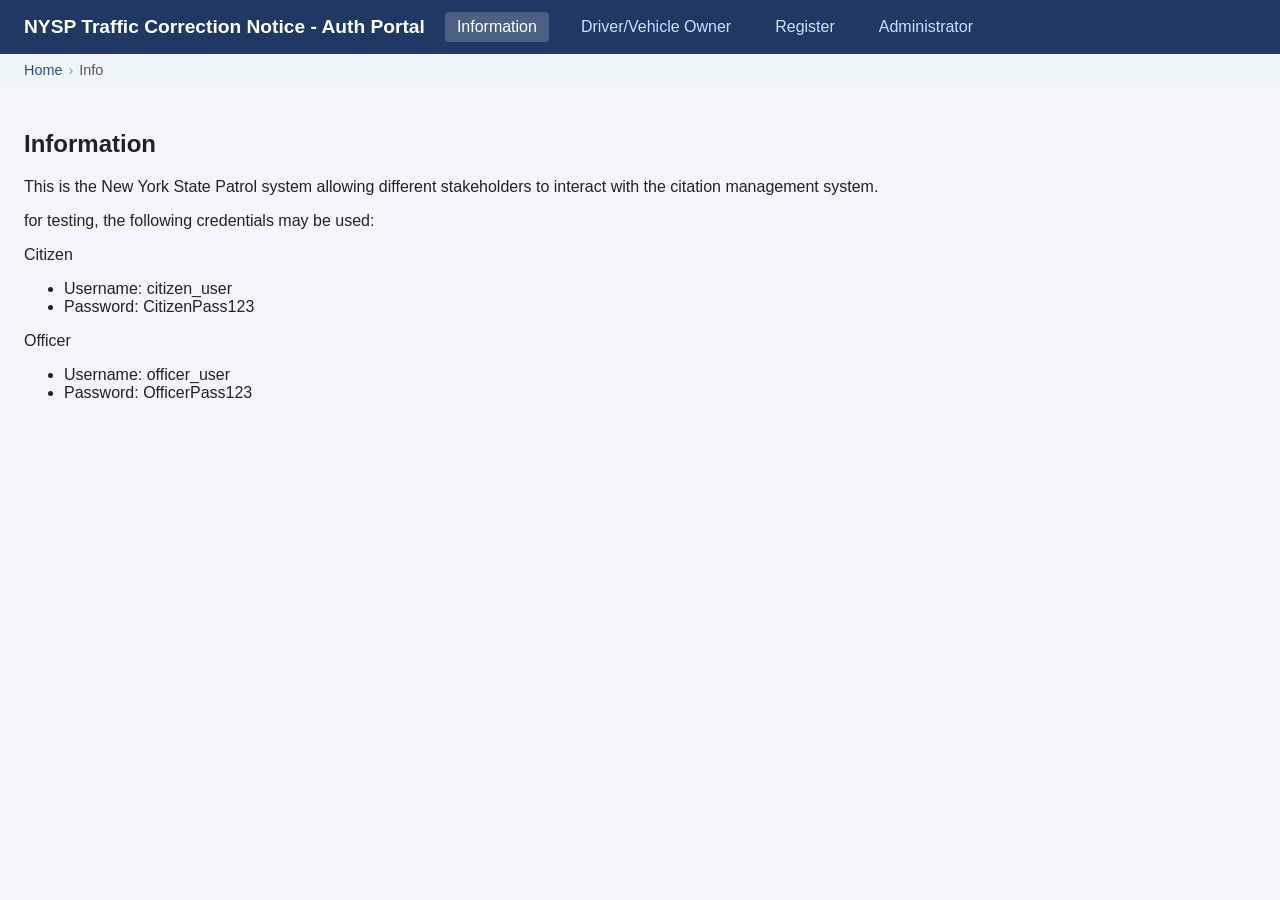
==== Frontend 4/index.html @ 7a3ef4a1 "Add files via upload" ====
<!DOCTYPE html>
<html lang="en">
<head>
    <meta charset="UTF-8">
    <meta name="viewport" content="width=device-width, initial-scale=1.0">
    <title>NYSP Traffic Correction Notice Portal</title>
    <link rel="stylesheet" href="css/style.css">
</head>
<body>

    <!--  landing page Navigation bar -->
    <nav id="main-nav" class="nav-bar"> <!-- style="display:none;" -->
        <span class="brand">NYSP Traffic Correction Notice - Auth Portal</span>
        <a href="#info" class="nav-link" data-view="info">Information</a>
        <a href="#user-login" class="nav-link" data-view="user-login">Driver/Vehicle Owner</a>
        <a href="#register" class="nav-link" data-view="register">Register</a>
        <a href="#admin-login" class="nav-link" data-view="admin-login">Administrator</a>
    </nav>
    <!-- Driver/Vehicle Owner page Navigation bar -->
    <nav id="user-nav" class="nav-bar" style="display:none;">
        <span class="brand">NYSP Traffic Correction Notice - Driver/Vehicle Owner</span>
        <a href="#user-dashboard" class="nav-link" data-view="user-dash">Citation Dashboard</a>
        <a href="#user-profile" class="nav-link" data-view="user-profile">User Profile Management</a>
        <!-- <a href="#user-logout" class="nav-link" data-view="user-logout">Logout</a> -->
        <a id="user-logout-btn" class="nav-link">Logout</a>
    </nav>
    <!-- Administrator page Navigation bar -->
    <nav id="admin-nav" class="nav-bar" style="display:none;">
        <span class="brand">NYSP Traffic Correction Notice - Administrator</span>
        <a href="#admin-dashboard" class="nav-link" data-view="admin-dash">Dashboard with System Overview</a>
        <a href="#admin-management" class="nav-link" data-view="admin-management">Citation Management Functions</a>
        <!-- <a href="#admin-logout" class="nav-link" data-view="admin-logout">Logout</a> -->
        <a id="admin-logout-btn" class="nav-link">Logout</a>
    </nav>

    <!-- Breadcrumb -->
    <div id="breadcrumb"></div>

    <!-- Toast notification area -->
    <div id="toast"></div>

    <div id="loading-overlay" style="display:none;">
        <div id="spinner">Loading...</div>
    </div>

    <!-- Views (only one visible at a time) -->
    <main>
        <!-- landing page views -->
        <section id="view-info" class="view">
            <h2>Information</h2>
            <p>This is the New York State Patrol system allowing different stakeholders to interact with the citation management system.</p>
            <p>for testing, the following credentials may be used:</p>
           <p>Citizen</p>
            <ul>
                <li>Username: citizen_user</li>
                    <li>Password: CitizenPass123</li>
            </ul>

            <p>Officer</p>
            <ul>
                <li>Username: officer_user</li>
                <li>Password: OfficerPass123</li>
            </ul>
        </section>

        <section id="view-user-login" class="view">
            <h2>Driver/Vehicle Owner Login</h2>
            <p>Sign in to view your reading list and account details.</p>
            <div style="max-width:360px;">
                <label>Username<br>
                    <input
                        type="text"
                        id="login-username"
                        style="width:100%;padding:8px;margin:6px 0 12px;"
                    >
                </label>
                <label>Password<br>
                    <input
                        type="password"
                        id="login-password"
                        style="width:100%;padding:8px;margin:6px 0 12px;"
                    >
                </label>
                <button
                    id="user-login-btn"
                    style="background:#1F3864;color:#fff;border:none;padding:10px 24px;border-radius:4px;cursor:pointer;width:100%;"
                >
                    Sign In
                </button>
                <p id="login-error" class="error" style="margin-top:8px;"></p>
            </div>
        </section>


        <section id="view-register" class="view">
            <h2>Register Driver Account</h2>

            <div style="max-width:360px;">

                <label>Username<br>
                    <input type="text" id="register-username" style="width:100%;padding:8px;margin:6px 0 12px;">
                    <p class="field-error error" id="register-username-error"></p>
                </label>

                <label>Password<br>
                    <input type="password" id="register-password" style="width:100%;padding:8px;margin:6px 0 12px;">
                    <p class="field-error error" id="register-password-error"></p>
                </label>

                <label>Confirm Password<br>
                    <input type="password" id="register-confirm-password" style="width:100%;padding:8px;margin:6px 0 12px;">
                    <p class="field-error error" id="register-confirm-password-error"></p>
                </label>

                <label>Full Name<br>
                    <input type="text" id="register-fullname" style="width:100%;padding:8px;margin:6px 0 12px;">
                    <p class="field-error error" id="register-fullname-error"></p>
                </label>

                <label>Date of Birth<br>
                    <input type="date" id="register-dob" style="width:100%;padding:8px;margin:6px 0 12px;">
                    <p class="field-error error" id="register-dob-error"></p>
                </label>

                <label>Email<br>
                    <input type="email" id="register-email" style="width:100%;padding:8px;margin:6px 0 12px;">
                    <p class="field-error error" id="register-email-error"></p>
                </label>

                <label>Phone Number<br>
                    <input type="text" id="register-phone" style="width:100%;padding:8px;margin:6px 0 12px;">
                    <p class="field-error error" id="register-phone-error"></p>
                </label>

                <label>Drivers Licence Number<br>
                    <input type="text" id="register-licence" style="width:100%;padding:8px;margin:6px 0 12px;">
                    <p class="field-error error" id="register-licence-error"></p>
                </label>

                <label>Vehicle Registration<br>
                    <input type="text" id="register-vehicle" style="width:100%;padding:8px;margin:6px 0 12px;">
                    <p class="field-error error" id="register-vehicle-error"></p>
                </label>

                <button id="register-btn"
                    style="background:#1F3864;color:#fff;border:none;padding:10px 24px;border-radius:4px;cursor:pointer;width:100%;">
                    Register
                </button>

            </div>
        </section>

    </div>
</section>

        <section id="view-admin-login" class="view">
            <h2>Administrator Login</h2>
            <p>Sign in to view your reading list and account details.</p>
            <div style="max-width:360px;">
                <label>Username<br>
                    <input
                        type="text"
                        id="login-username"
                        style="width:100%;padding:8px;margin:6px 0 12px;"
                    >
                </label>
                <label>Password<br>
                    <input
                        type="password"
                        id="login-password"
                        style="width:100%;padding:8px;margin:6px 0 12px;"
                    >
                </label>
                <button
                    id="admin-login-btn"
                    style="background:#1F3864;color:#fff;border:none;padding:10px 24px;border-radius:4px;cursor:pointer;width:100%;"
                >
                    Sign In
                </button>
                <p id="login-error" class="error" style="margin-top:8px;"></p>
            </div>
        </section>

        <!-- Driver/Vehicle Owner interface views -->
        <section id="view-user-dashboard" class="view">
            <h2>Driver/Vehicle Owner dashboard</h2>
            <p>view-user-dashboard</p>
            <h2>All Books</h2>
            <div id="list-controls">
                <input
                    type="text"
                    id="search-input"
                    placeholder="Search by title or author..."
                    style="padding:8px; width:300px; border:1px solid #ccc; border-radius:4px; font-size:1rem;"
                >
                <button id="refresh-btn" onclick="state.books = []; loadBookList()">
                    &#8635; Refresh
                </button>
            </div>
        </section>
        <section id="view-user-profile" class="view">
            <h2>Driver/Vehicle Owner Profile</h2>
            <p>view-user-profile</p>
        </section>
        <section id="view-user-logout" class="view">
            <h2>Driver/Vehicle Owner logout</h2>
            <p>view-user-logout</p>
        </section>

        <!-- Administrator interface views -->
        <section id="view-admin-dashboard" class="view">
            <h2>System Overview</h2>

            <div id="total-citations"></div>

            <h3>Violations Breakdown</h3>
            <div id="violation-chart"></div>

            <h3>District Breakdown</h3>
            <div id="district-chart"></div>
            <p>view-admin-dashboard</p>
        </section>
        <section id="view-admin-management" class="view">
            <h2>Administrator management</h2>
            <p>view-admin-management</p>
        </section>
        <section id="view-admin-logout" class="view">
            <h2>Administrator logout</h2>
            <p>view-admin-logout</p>
        </section>

        <!-- shared logout button -->
        <section id="view-logout" class="view">
            <h2>logout button</h2>
            <p>view-logout</p>
            <button onclick="navigateTo('view-info')">to administrator login</button>
        </section>

<!-- !------------------------------------------------------------------------------------------------------------>
<!-- !------------------------------------------------------------------------------------------------------------>
<!-- !------------------------------------------------------------------------------------------------------------>

        <section id="view-list" class="view">
            <h2>All Books</h2>
            <div id="list-controls">
                <input
                    type="text"
                    id="search-input"
                    placeholder="Search by title or author..."
                    style="padding:8px; width:300px; border:1px solid #ccc; border-radius:4px; font-size:1rem;"
                >
                <button id="refresh-btn" onclick="state.books = []; loadBookList()">
                    &#8635; Refresh
                </button>
            </div>
            <div id="book-list"></div>
        </section>
<!--
        <section id="view-detail" class="view">
            <button id="back-btn">&larr; Back to list</button>
            <div id="book-detail"></div>
        </section>

        <section id="view-my-books" class="view">
            <h2>My Books</h2>
            <p id="my-books-subtitle"></p>
            <button id="go-add-book" onclick="navigateTo('add-book')">Add Book</button>
            <div id="my-books-list"></div>
        </section>

        <section id="view-dashboard" class="view">
            <h2>My Account Summary</h2>
            <p id="dashboard-welcome"></p>
            <div id="dashboard-stats" style="display:flex;gap:16px;flex-wrap:wrap;margin:16px 0;"></div>
            <div id="dashboard-actions" style="margin-top:16px;">
                <button onclick="navigateTo('my-books')">My Books</button>
                <button onclick="navigateTo('add-book')" style="margin-left:8px;">
                    + Add a Book
                </button>
            </div>
        </section>

        <section id="view-add-book" class="view">
            <button onclick="navigateTo('my-books')">&larr; Back to My Books</button>
            <h2>Add a Book to My List</h2>
            <form id="add-book-form" style="max-width:480px;display:flex;flex-direction:column;gap:12px;">
                <label>Book ID (from the books list)
                    <input
                        type="number"
                        name="book_id"
                        required
                        style="width:100%;padding:8px;margin-top:4px;"
                    >
                </label>
                <label>Reading Status
                    <select name="status" style="width:100%;padding:8px;margin-top:4px;">
                        <option value="to-read">To Read</option>
                        <option value="reading">Currently Reading</option>
                        <option value="completed">Completed</option>
                    </select>
                </label>
                <label>Notes (optional)
                    <textarea
                        name="notes"
                        rows="3"
                        style="width:100%;padding:8px;margin-top:4px;"
                    ></textarea>
                </label>
                <p id="add-book-error" class="error"></p>
                <button
                    type="button"
                    id="submit-add-book"
                    style="background:#1F3864;color:#fff;border:none;padding:10px;border-radius:4px;cursor:pointer;"
                >
                    Add to My List
                </button>
            </form>
        </section>


    
            -->
    </main>
    <script src="js/app.js"></script>
</body>
</html>
---- Frontend 4/css/style.css ----
/* ── Base ── */
body {
    font-family: 'Segoe UI', Arial, sans-serif;
    margin: 0;
    background: #f4f6f9;
    color: #222;
}

/* ── Navigation ── */
.nav-bar {
    background: #1F3864;
    padding: 12px 24px;
    display: flex;
    align-items: center;
    gap: 20px;
}
.brand {color: #fff; font-weight: bold; font-size: 1.2rem;}
.nav-link {
    color: #cce0ff;
    text-decoration: none;
    padding: 6px 12px;
    border-radius: 4px;
}
.nav-link:hover, .nav-link.active {
    background: rgba(255,255,255,0.2);
    color: #fff;
}

#breadcrumb {
    padding: 8px 24px;
    background: #eef6fa;
    font-size: 0.9rem;
    color: #555;
}

#breadcrumb a {color: #2E4A8B; text-decoration: none;}
#breadcrumb a:hover {text-decoration: underline;}
#breadcrumb .crumb-sep {margin: 0 6px; color: #999;}

/* ── Views ── */
.view {display: none; padding: 24px;} /* hidden by default */
.view.active {display: block;} /* shown when active */

/* ── Book cards ── */
.book-card {
    background: #fff;
    border: 1px solid #dce3f0;
    border-radius: 8px;
    padding: 16px;
    margin-bottom: 12px;
    cursor: pointer;
    transition: box-shadow 0.2s;
}
.book-card:hover {box-shadow: 0 4px 12px rgba(0,0,0,0.12);}

/* ── Loading / Error ── */
.loading {color: #666; font-style: italic;}
.error {color: #c0392b; font-weight: bold;}

/* ── Toast ── */
#toast {
    position: fixed;
    bottom: 24px;
    right: 24px;
    background: #1F3864;
    color: #fff;
    padding: 12px 20px;
    border-radius: 6px;
    font-size: 0.9rem;
    opacity: 0;
    transition: opacity 0.3s;
    pointer-events: none;
}
#toast.show {opacity: 1;}

#loading-overlay {
    position: fixed;
    inset: 0;
    background: rgba(255,255,255,0.7);
    display: flex;
    align-items: center;
    justify-content: center;
    z-index: 999;
}

#spinner {
    padding: 20px 40px;
    background: #1F3864;
    color: #fff;
    border-radius: 8px;
    font-size: 1.1rem;
    letter-spacing: 1px;
}

.tab-bar {display: flex; gap: 4px; margin-bottom: 16px;}
.tab-btn {
    padding: 8px 20px;
    border: none;
    cursor: pointer;
    background: #dce3f0;
    border-radius: 4px 4px 0 0;
}
.tab-btn.active { background: #1F3864; color: #fff; }
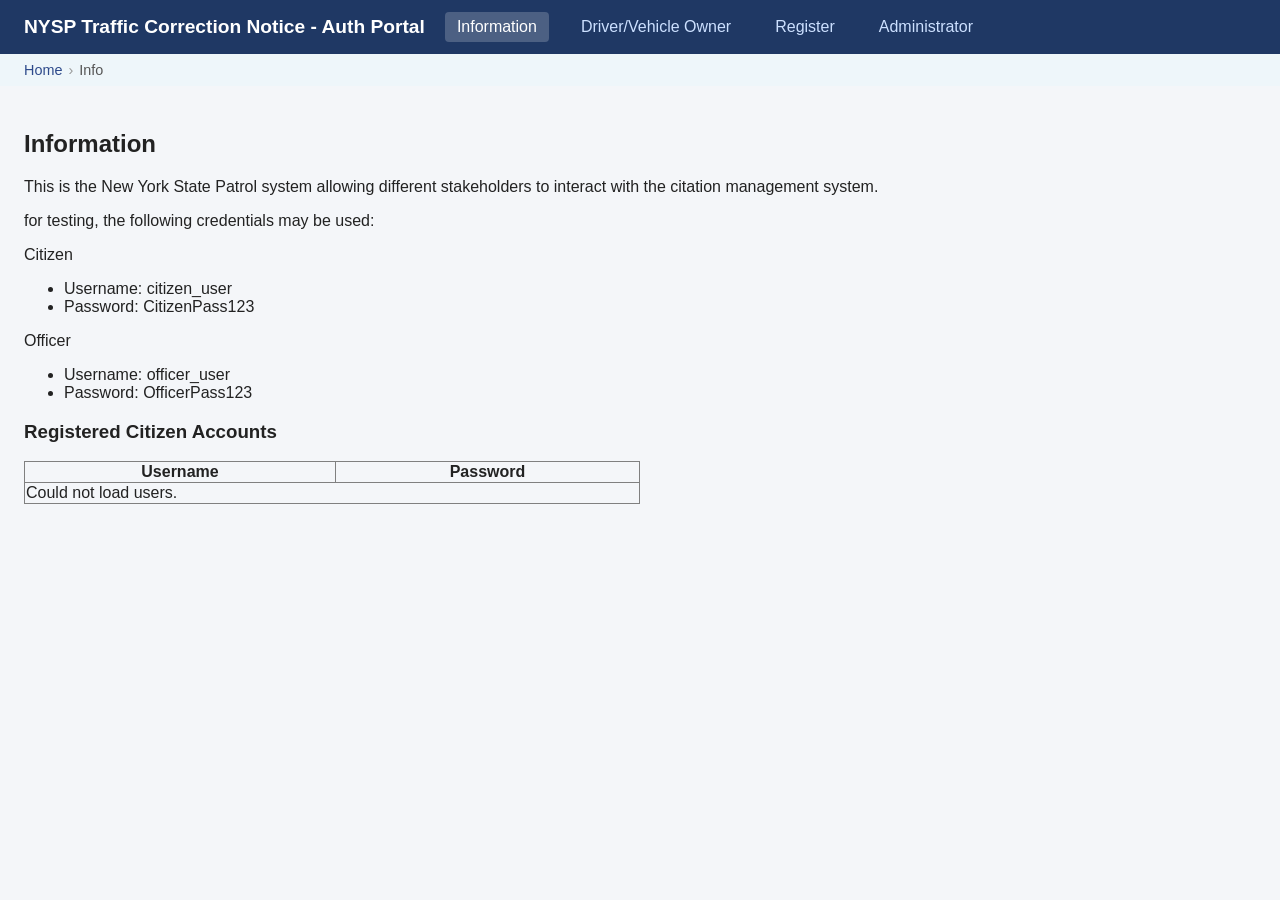
==== commit 7477bda2: "added to project layout, 1.2.2 b and c completed" ====
--- a/Frontend 4/index.html
+++ b/Frontend 4/index.html
@@ -61,6 +61,23 @@
                 <li>Username: officer_user</li>
                 <li>Password: OfficerPass123</li>
             </ul>
+
+            <h3>Registered Citizen Accounts</h3>
+
+            <table border="1" style="width:50%; border-collapse:collapse;">
+                <thead>
+                    <tr>
+                        <th>Username</th>
+                        <th>Password</th>
+                    </tr>
+                </thead>
+
+                <tbody id="users-table-body">
+                    <tr>
+                        <td colspan="2">Loading users...</td>
+                    </tr>
+                </tbody>
+            </table>
         </section>
 
         <section id="view-user-login" class="view">
@@ -209,21 +226,151 @@
 
         <!-- Administrator interface views -->
         <section id="view-admin-dashboard" class="view">
-            <h2>System Overview</h2>
-
-            <div id="total-citations"></div>
-
-            <h3>Violations Breakdown</h3>
-            <div id="violation-chart"></div>
-
-            <h3>District Breakdown</h3>
-            <div id="district-chart"></div>
-            <p>view-admin-dashboard</p>
-        </section>
+
+            <h2>Administrator Dashboard</h2>
+
+            <h3>System Overview</h3>
+
+            <p>
+                    Total Citations Issued:
+                <strong id="total-citations">Loading...</strong>
+            </p>
+
+            <h4>Citations by Violation Type</h4>
+
+            <table border="1" style="width:50%; border-collapse:collapse;">
+                <thead>
+                    <tr>
+                        <th>Violation Type</th>
+                        <th>Total</th>
+                    </tr>
+                </thead>
+
+                <tbody id="citations-by-violation">
+                    <tr>
+                        <td colspan="2">Loading...</td>
+                    </tr>
+                 </tbody>
+            </table>
+
+            <h4>Citations by District</h4>
+
+            <table border="1" style="width:50%; border-collapse:collapse;">
+                <thead>
+                    <tr>
+                        <th>District</th>
+                        <th>Total</th>
+                    </tr>
+                </thead>
+                <tbody id="citations-by-district">
+            <tr>
+                <td colspan="2">Loading...</td>
+            </tr>
+        </tbody>
+    </table>
+
+    <h4>Citations by Detachment</h4>
+
+    <table border="1" style="width:50%; border-collapse:collapse;">
+        <thead>
+            <tr>
+                <th>Detachment</th>
+                <th>Total</th>
+            </tr>
+        </thead>
+
+        <tbody id="citations-by-detachment">
+            <tr>
+                <td colspan="2">Loading...</td>
+            </tr>
+        </tbody>
+    </table>
+
+</section>
+
         <section id="view-admin-management" class="view">
             <h2>Administrator management</h2>
-            <p>view-admin-management</p>
-        </section>
+
+    <h2>Citation Management Functions</h2>
+
+    <h3>1. Create New Citation</h3>
+
+    <label>Driver ID</label>
+    <input type="number" id="create-driver-id">
+
+    <label>Officer ID</label>
+    <input type="number" id="create-officer-id">
+
+    <label>Vehicle ID</label>
+    <input type="number" id="create-vehicle-id">
+
+    <label>Violation Type ID</label>
+    <input type="number" id="create-violation-type-id">
+
+    <label>Violation Date</label>
+    <input type="date" id="create-violation-date">
+
+    <label>Violation Time</label>
+    <input type="time" id="create-violation-time">
+
+    <label>Street</label>
+    <input type="text" id="create-street">
+
+    <label>City</label>
+    <input type="text" id="create-city">
+
+    <label>District</label>
+    <input type="text" id="create-district">
+
+    <label>Detachment</label>
+    <input type="text" id="create-detachment">
+
+    <button id="create-citation-btn">Create Citation</button>
+
+    <hr>
+
+    <h3>2. View Driver Citation History</h3>
+
+    <label>Driver ID</label>
+    <input type="number" id="history-driver-id">
+
+    <button id="load-driver-history-btn">Load History</button>
+
+    <div id="driver-history-results"></div>
+
+    <hr>
+
+    <h3>3. Update Citation Location</h3>
+
+    <label>Notice ID</label>
+    <input type="text" id="update-notice-id">
+
+    <label>New Street</label>
+    <input type="text" id="update-street">
+
+    <label>New City</label>
+    <input type="text" id="update-city">
+
+    <label>New District</label>
+    <input type="text" id="update-district">
+
+    <label>New Detachment</label>
+    <input type="text" id="update-detachment">
+
+    <button id="update-citation-btn">Update Citation</button>
+
+    <hr>
+
+    <h3>4. Delete Citation</h3>
+
+    <label>Notice ID</label>
+    <input type="text" id="delete-notice-id">
+
+    <button id="delete-citation-btn">Delete Citation</button>
+
+</section>
+
+
         <section id="view-admin-logout" class="view">
             <h2>Administrator logout</h2>
             <p>view-admin-logout</p>
@@ -323,4 +470,4 @@
     </main>
     <script src="js/app.js"></script>
 </body>
-</html>+</html>
